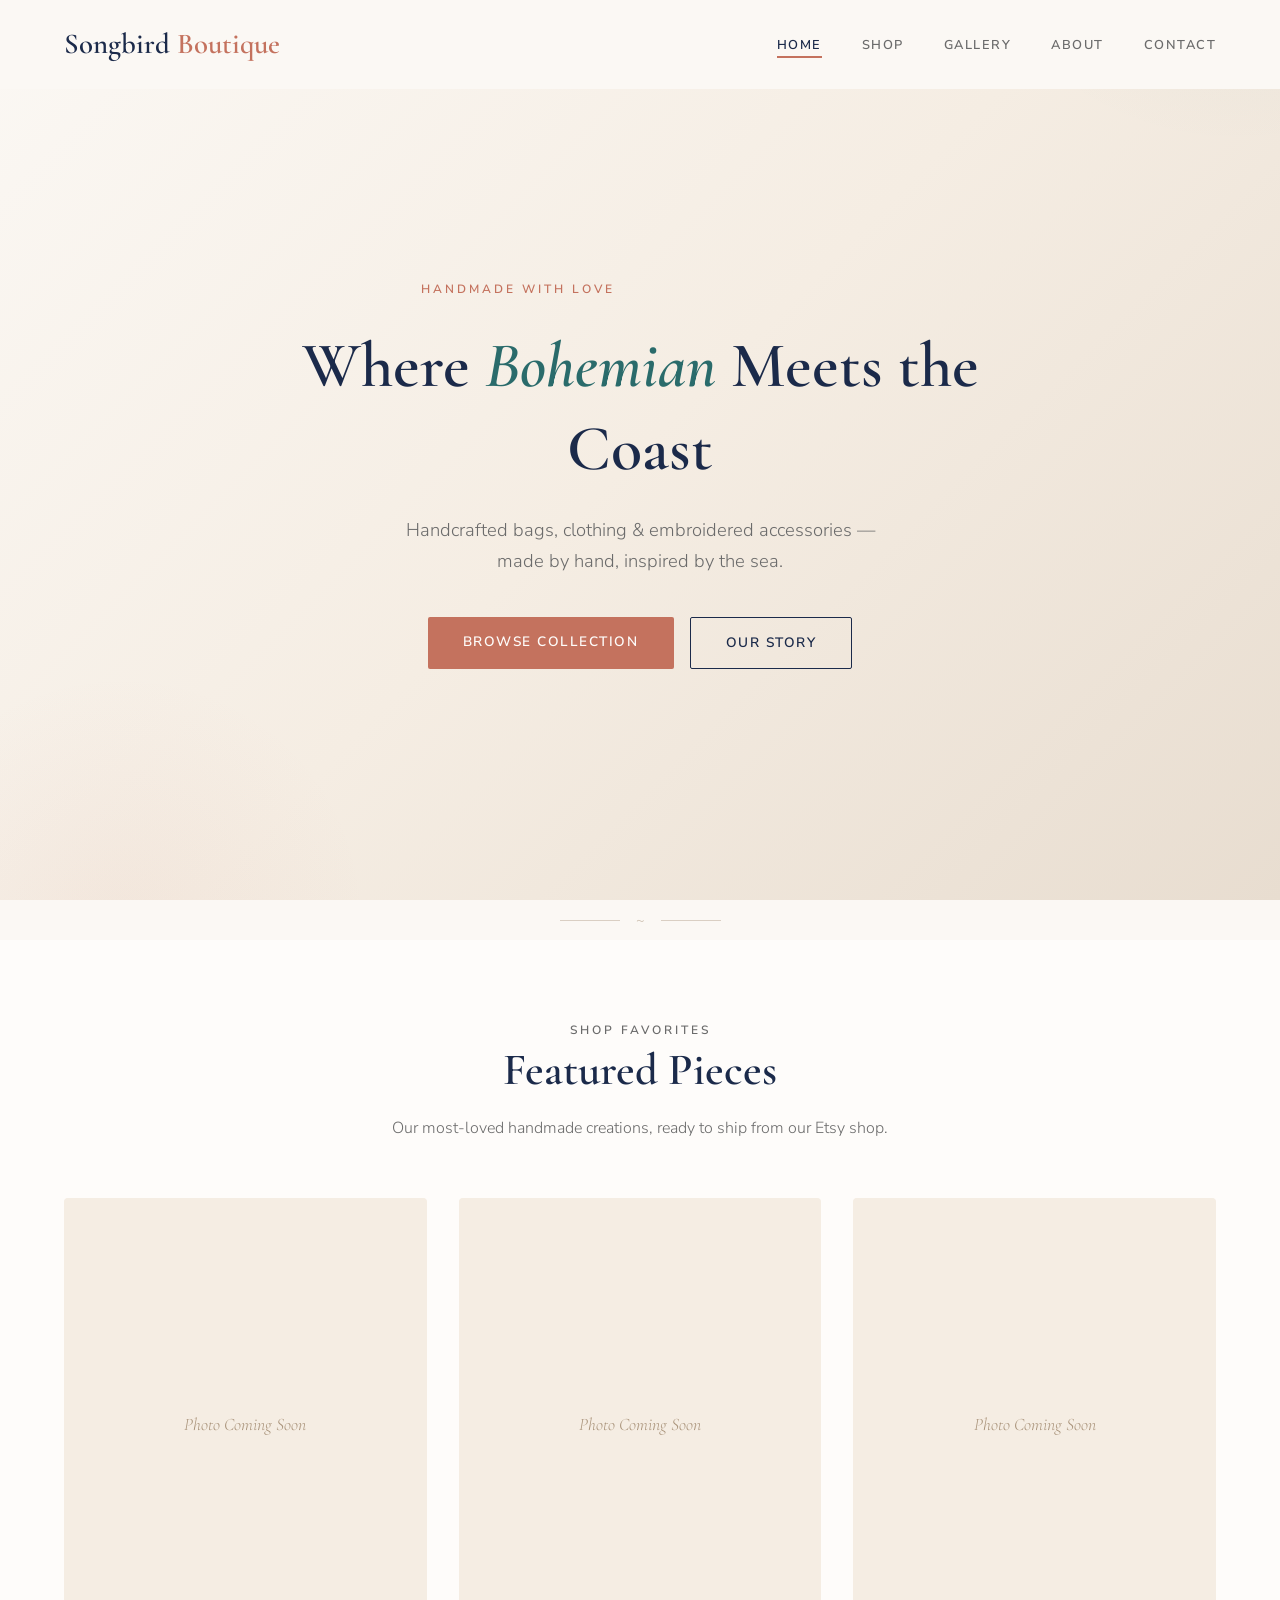
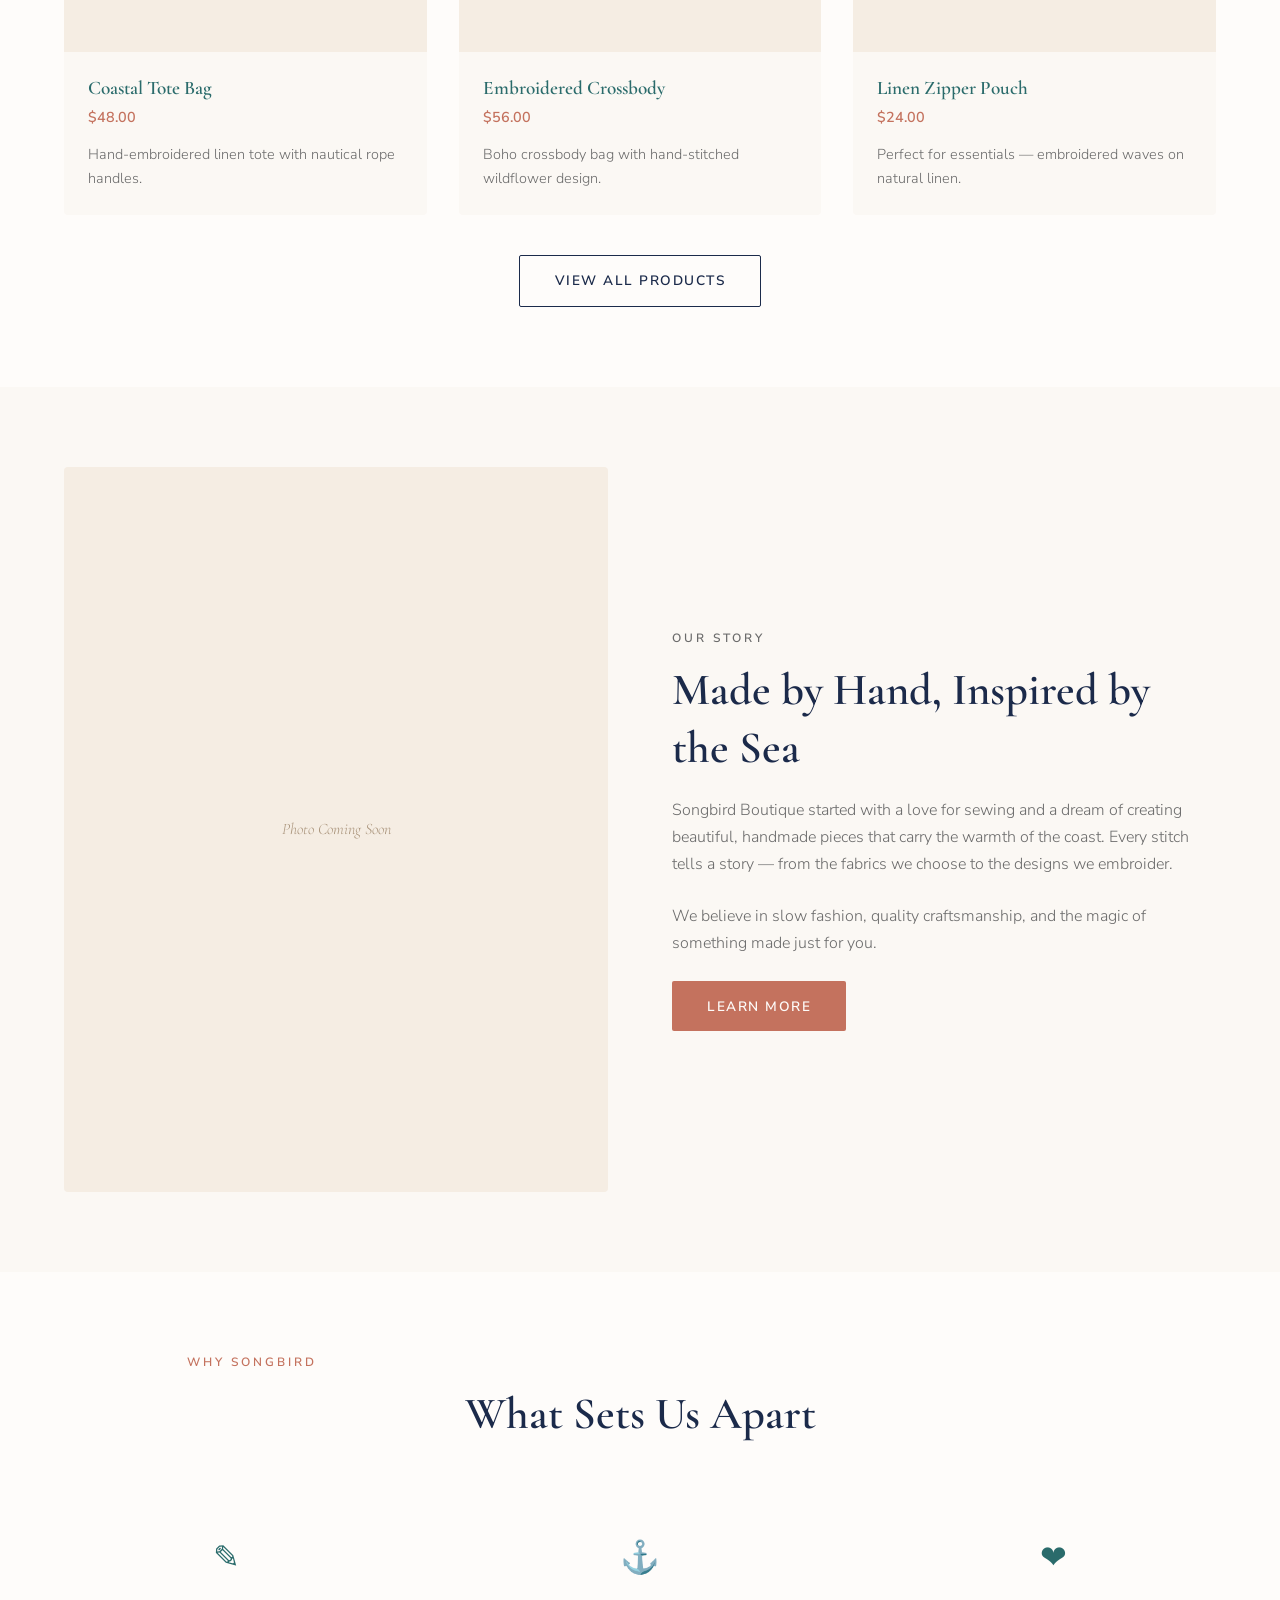
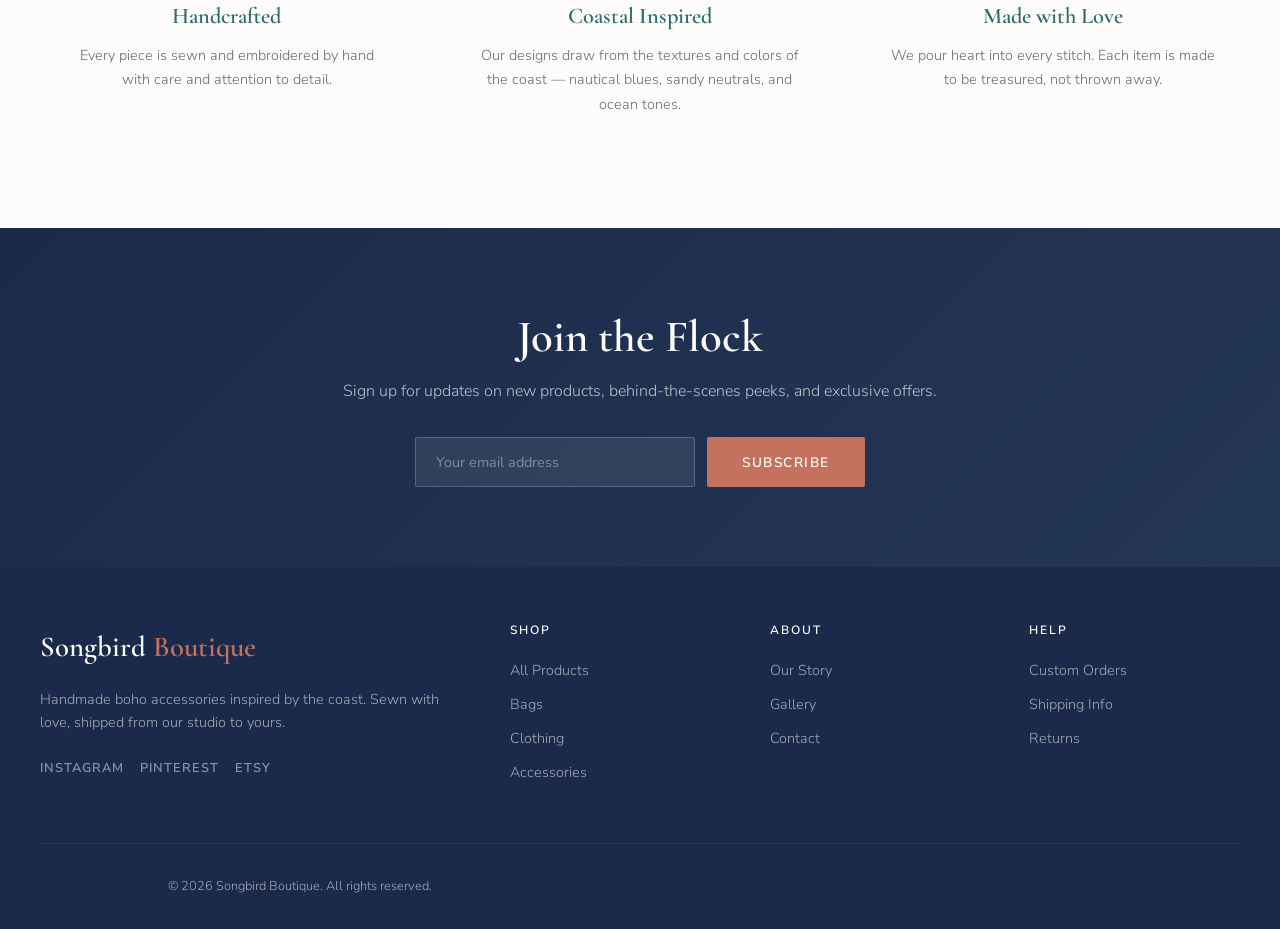
==== index.html @ c03edf75 "Add Songbird Boutique static site 5-page boho-nautical themed site: home, shop, gallery, about, cont" ====
<!DOCTYPE html>
<html lang="en">
<head>
  <meta charset="UTF-8">
  <meta name="viewport" content="width=device-width, initial-scale=1.0">
  <meta name="description" content="Songbird Boutique — Handmade boho bags, clothing & embroidered accessories. Crafted with love, inspired by the coast.">
  <title>Songbird Boutique | Handmade Boho Accessories</title>
  <link rel="stylesheet" href="css/styles.css">
</head>
<body>

  <!-- Header -->
  <header class="header">
    <nav class="nav">
      <a href="index.html" class="nav-logo">Songbird <span>Boutique</span></a>
      <ul class="nav-links">
        <li><a href="index.html" class="active">Home</a></li>
        <li><a href="shop.html">Shop</a></li>
        <li><a href="gallery.html">Gallery</a></li>
        <li><a href="about.html">About</a></li>
        <li><a href="contact.html">Contact</a></li>
      </ul>
      <button class="nav-toggle" aria-label="Toggle navigation">
        <span></span>
        <span></span>
        <span></span>
      </button>
    </nav>
  </header>

  <!-- Hero -->
  <section class="hero">
    <div class="hero-content">
      <p class="section-label">Handmade with Love</p>
      <h1>Where <em>Bohemian</em> Meets the Coast</h1>
      <p class="hero-tagline">Handcrafted bags, clothing & embroidered accessories — made by hand, inspired by the sea.</p>
      <div class="hero-buttons">
        <a href="shop.html" class="btn btn-primary">Browse Collection</a>
        <a href="about.html" class="btn btn-outline">Our Story</a>
      </div>
    </div>
  </section>

  <!-- Divider -->
  <div class="divider">
    <span class="divider-line"></span>
    <span class="divider-icon">~</span>
    <span class="divider-line"></span>
  </div>

  <!-- Featured Products -->
  <section class="featured section-padding">
    <div class="featured-header">
      <p class="section-label">Shop Favorites</p>
      <h2>Featured Pieces</h2>
      <p>Our most-loved handmade creations, ready to ship from our Etsy shop.</p>
    </div>
    <div class="featured-grid container">
      <div class="product-card">
        <div class="product-card-image">Photo Coming Soon</div>
        <div class="product-card-info">
          <h3>Coastal Tote Bag</h3>
          <p class="price">$48.00</p>
          <p>Hand-embroidered linen tote with nautical rope handles.</p>
        </div>
      </div>
      <div class="product-card">
        <div class="product-card-image">Photo Coming Soon</div>
        <div class="product-card-info">
          <h3>Embroidered Crossbody</h3>
          <p class="price">$56.00</p>
          <p>Boho crossbody bag with hand-stitched wildflower design.</p>
        </div>
      </div>
      <div class="product-card">
        <div class="product-card-image">Photo Coming Soon</div>
        <div class="product-card-info">
          <h3>Linen Zipper Pouch</h3>
          <p class="price">$24.00</p>
          <p>Perfect for essentials — embroidered waves on natural linen.</p>
        </div>
      </div>
    </div>
    <div class="text-center" style="margin-top: 2.5rem;">
      <a href="shop.html" class="btn btn-outline">View All Products</a>
    </div>
  </section>

  <!-- About Preview -->
  <section class="about-preview">
    <div class="about-preview-inner container">
      <div class="about-preview-image">Photo Coming Soon</div>
      <div class="about-preview-content">
        <p class="section-label">Our Story</p>
        <h2>Made by Hand, Inspired by the Sea</h2>
        <p>Songbird Boutique started with a love for sewing and a dream of creating beautiful, handmade pieces that carry the warmth of the coast. Every stitch tells a story — from the fabrics we choose to the designs we embroider.</p>
        <p>We believe in slow fashion, quality craftsmanship, and the magic of something made just for you.</p>
        <a href="about.html" class="btn btn-primary">Learn More</a>
      </div>
    </div>
  </section>

  <!-- Values -->
  <section class="values">
    <div class="values-header">
      <p class="section-label">Why Songbird</p>
      <h2>What Sets Us Apart</h2>
    </div>
    <div class="values-grid">
      <div class="value-item">
        <div class="value-icon">&#9998;</div>
        <h3>Handcrafted</h3>
        <p>Every piece is sewn and embroidered by hand with care and attention to detail.</p>
      </div>
      <div class="value-item">
        <div class="value-icon">&#9875;</div>
        <h3>Coastal Inspired</h3>
        <p>Our designs draw from the textures and colors of the coast — nautical blues, sandy neutrals, and ocean tones.</p>
      </div>
      <div class="value-item">
        <div class="value-icon">&#10084;</div>
        <h3>Made with Love</h3>
        <p>We pour heart into every stitch. Each item is made to be treasured, not thrown away.</p>
      </div>
    </div>
  </section>

  <!-- Newsletter -->
  <section class="newsletter">
    <h2>Join the Flock</h2>
    <p>Sign up for updates on new products, behind-the-scenes peeks, and exclusive offers.</p>
    <form class="newsletter-form">
      <input type="email" placeholder="Your email address" required>
      <button type="submit" class="btn btn-primary">Subscribe</button>
    </form>
  </section>

  <!-- Footer -->
  <footer class="footer">
    <div class="footer-inner">
      <div class="footer-brand">
        <a href="index.html" class="nav-logo">Songbird <span>Boutique</span></a>
        <p>Handmade boho accessories inspired by the coast. Sewn with love, shipped from our studio to yours.</p>
        <div class="footer-social">
          <a href="#">Instagram</a>
          <a href="#">Pinterest</a>
          <a href="#">Etsy</a>
        </div>
      </div>
      <div class="footer-column">
        <h4>Shop</h4>
        <a href="shop.html">All Products</a>
        <a href="shop.html">Bags</a>
        <a href="shop.html">Clothing</a>
        <a href="shop.html">Accessories</a>
      </div>
      <div class="footer-column">
        <h4>About</h4>
        <a href="about.html">Our Story</a>
        <a href="gallery.html">Gallery</a>
        <a href="contact.html">Contact</a>
      </div>
      <div class="footer-column">
        <h4>Help</h4>
        <a href="contact.html">Custom Orders</a>
        <a href="#">Shipping Info</a>
        <a href="#">Returns</a>
      </div>
    </div>
    <div class="footer-bottom">
      <p>&copy; 2026 Songbird Boutique. All rights reserved.</p>
    </div>
  </footer>

  <script src="js/main.js"></script>
</body>
</html>
---- css/styles.css ----
/* ===== SONGBIRD BOUTIQUE — Boho Nautical Theme ===== */

/* --- Fonts --- */
@import url('https://fonts.googleapis.com/css2?family=Cormorant+Garamond:ital,wght@0,400;0,600;1,400&family=Nunito+Sans:wght@300;400;600&display=swap');

/* --- Custom Properties --- */
:root {
  --navy: #1B2A4A;
  --deep-teal: #2A6B6B;
  --teal: #3D8B8B;
  --coral: #C4725E;
  --sand: #F5EDE3;
  --cream: #FBF8F4;
  --warm-white: #FEFCFA;
  --driftwood: #A89279;
  --text-dark: #2C2C2C;
  --text-light: #6B6B6B;

  --font-heading: 'Cormorant Garamond', serif;
  --font-body: 'Nunito Sans', sans-serif;

  --max-width: 1200px;
  --section-padding: 5rem 1.5rem;
}

/* --- Reset & Base --- */
*,
*::before,
*::after {
  margin: 0;
  padding: 0;
  box-sizing: border-box;
}

html {
  scroll-behavior: smooth;
}

body {
  font-family: var(--font-body);
  font-weight: 300;
  color: var(--text-dark);
  background-color: var(--cream);
  line-height: 1.7;
}

a {
  text-decoration: none;
  color: inherit;
}

ul {
  list-style: none;
}

img {
  max-width: 100%;
  display: block;
}

/* --- Typography --- */
h1, h2, h3, h4 {
  font-family: var(--font-heading);
  font-weight: 600;
  line-height: 1.3;
}

h1 {
  font-size: clamp(2.5rem, 5vw, 4rem);
  color: var(--navy);
}

h2 {
  font-size: clamp(1.8rem, 3.5vw, 2.8rem);
  color: var(--navy);
}

h3 {
  font-size: 1.4rem;
  color: var(--deep-teal);
}

p {
  max-width: 65ch;
}

/* --- Utility --- */
.container {
  max-width: var(--max-width);
  margin: 0 auto;
  padding: 0 1.5rem;
}

.section-label {
  font-family: var(--font-body);
  font-size: 0.75rem;
  font-weight: 600;
  letter-spacing: 3px;
  text-transform: uppercase;
  color: var(--coral);
  margin-bottom: 0.75rem;
}

.section-padding {
  padding: var(--section-padding);
}

.text-center {
  text-align: center;
}

.btn {
  display: inline-block;
  padding: 0.85rem 2.2rem;
  font-family: var(--font-body);
  font-size: 0.85rem;
  font-weight: 600;
  letter-spacing: 1.5px;
  text-transform: uppercase;
  border-radius: 2px;
  transition: all 0.3s ease;
  cursor: pointer;
  border: none;
}

.btn-primary {
  background-color: var(--coral);
  color: var(--warm-white);
}

.btn-primary:hover {
  background-color: #b3654f;
  transform: translateY(-1px);
}

.btn-outline {
  background-color: transparent;
  color: var(--navy);
  border: 1.5px solid var(--navy);
}

.btn-outline:hover {
  background-color: var(--navy);
  color: var(--warm-white);
}

/* --- Header / Navigation --- */
.header {
  position: fixed;
  top: 0;
  left: 0;
  width: 100%;
  z-index: 1000;
  background-color: var(--cream);
  transition: box-shadow 0.3s ease;
}

.header.scrolled {
  box-shadow: 0 2px 20px rgba(27, 42, 74, 0.08);
}

.nav {
  display: flex;
  justify-content: space-between;
  align-items: center;
  padding: 1.25rem 1.5rem;
  max-width: var(--max-width);
  margin: 0 auto;
}

.nav-logo {
  font-family: var(--font-heading);
  font-size: 1.8rem;
  font-weight: 600;
  color: var(--navy);
}

.nav-logo span {
  color: var(--coral);
}

.nav-links {
  display: flex;
  gap: 2.5rem;
  align-items: center;
}

.nav-links a {
  font-size: 0.8rem;
  font-weight: 600;
  letter-spacing: 1.5px;
  text-transform: uppercase;
  color: var(--text-light);
  position: relative;
  transition: color 0.3s ease;
}

.nav-links a::after {
  content: '';
  position: absolute;
  bottom: -4px;
  left: 0;
  width: 0;
  height: 1.5px;
  background-color: var(--coral);
  transition: width 0.3s ease;
}

.nav-links a:hover,
.nav-links a.active {
  color: var(--navy);
}

.nav-links a:hover::after,
.nav-links a.active::after {
  width: 100%;
}

/* Hamburger */
.nav-toggle {
  display: none;
  flex-direction: column;
  gap: 5px;
  cursor: pointer;
  background: none;
  border: none;
  padding: 5px;
}

.nav-toggle span {
  display: block;
  width: 24px;
  height: 2px;
  background-color: var(--navy);
  transition: all 0.3s ease;
}

.nav-toggle.open span:nth-child(1) {
  transform: rotate(45deg) translate(5px, 5px);
}

.nav-toggle.open span:nth-child(2) {
  opacity: 0;
}

.nav-toggle.open span:nth-child(3) {
  transform: rotate(-45deg) translate(5px, -5px);
}

/* --- Hero --- */
.hero {
  min-height: 100vh;
  display: flex;
  align-items: center;
  justify-content: center;
  text-align: center;
  padding: 8rem 1.5rem 5rem;
  background: linear-gradient(135deg, var(--cream) 0%, var(--sand) 50%, #e8ddd0 100%);
  position: relative;
  overflow: hidden;
}

.hero::before {
  content: '';
  position: absolute;
  top: -50%;
  right: -20%;
  width: 600px;
  height: 600px;
  border-radius: 50%;
  background: radial-gradient(circle, rgba(42, 107, 107, 0.06) 0%, transparent 70%);
}

.hero::after {
  content: '';
  position: absolute;
  bottom: -30%;
  left: -10%;
  width: 500px;
  height: 500px;
  border-radius: 50%;
  background: radial-gradient(circle, rgba(196, 114, 94, 0.06) 0%, transparent 70%);
}

.hero-content {
  position: relative;
  z-index: 1;
  max-width: 700px;
}

.hero-content .section-label {
  margin-bottom: 1.5rem;
}

.hero-content h1 {
  margin-bottom: 1.5rem;
}

.hero-content h1 em {
  font-style: italic;
  color: var(--deep-teal);
}

.hero-tagline {
  font-size: 1.15rem;
  color: var(--text-light);
  margin-bottom: 2.5rem;
  max-width: 500px;
  margin-left: auto;
  margin-right: auto;
}

.hero-buttons {
  display: flex;
  gap: 1rem;
  justify-content: center;
  flex-wrap: wrap;
}

/* --- Divider --- */
.divider {
  display: flex;
  align-items: center;
  justify-content: center;
  gap: 1rem;
  padding: 0.5rem 0;
}

.divider-line {
  width: 60px;
  height: 1px;
  background-color: var(--driftwood);
  opacity: 0.4;
}

.divider-icon {
  font-size: 0.9rem;
  color: var(--driftwood);
  opacity: 0.6;
}

/* --- Featured Section --- */
.featured {
  padding: var(--section-padding);
  background-color: var(--warm-white);
}

.featured-header {
  text-align: center;
  margin-bottom: 3.5rem;
}

.featured-header h2 {
  margin-bottom: 1rem;
}

.featured-header p {
  color: var(--text-light);
  margin: 0 auto;
}

.featured-grid {
  display: grid;
  grid-template-columns: repeat(auto-fit, minmax(280px, 1fr));
  gap: 2rem;
  max-width: var(--max-width);
  margin: 0 auto;
}

.product-card {
  background-color: var(--cream);
  border-radius: 4px;
  overflow: hidden;
  transition: transform 0.3s ease, box-shadow 0.3s ease;
}

.product-card:hover {
  transform: translateY(-4px);
  box-shadow: 0 12px 40px rgba(27, 42, 74, 0.08);
}

.product-card-image {
  width: 100%;
  aspect-ratio: 4 / 5;
  background-color: var(--sand);
  display: flex;
  align-items: center;
  justify-content: center;
  color: var(--driftwood);
  font-family: var(--font-heading);
  font-size: 1.1rem;
  font-style: italic;
}

.product-card-info {
  padding: 1.5rem;
}

.product-card-info h3 {
  font-size: 1.2rem;
  margin-bottom: 0.3rem;
}

.product-card-info .price {
  font-weight: 600;
  color: var(--coral);
  margin-bottom: 0.75rem;
}

.product-card-info p {
  font-size: 0.9rem;
  color: var(--text-light);
}

/* --- About Preview --- */
.about-preview {
  padding: var(--section-padding);
  background-color: var(--cream);
}

.about-preview-inner {
  display: grid;
  grid-template-columns: 1fr 1fr;
  gap: 4rem;
  align-items: center;
  max-width: var(--max-width);
  margin: 0 auto;
}

.about-preview-image {
  width: 100%;
  aspect-ratio: 3 / 4;
  background-color: var(--sand);
  border-radius: 4px;
  display: flex;
  align-items: center;
  justify-content: center;
  color: var(--driftwood);
  font-family: var(--font-heading);
  font-style: italic;
}

.about-preview-content .section-label {
  margin-bottom: 0.75rem;
}

.about-preview-content h2 {
  margin-bottom: 1.25rem;
}

.about-preview-content p {
  color: var(--text-light);
  margin-bottom: 1.5rem;
}

/* --- Values / Features --- */
.values {
  padding: var(--section-padding);
  background-color: var(--warm-white);
}

.values-header {
  text-align: center;
  margin-bottom: 3.5rem;
}

.values-grid {
  display: grid;
  grid-template-columns: repeat(auto-fit, minmax(250px, 1fr));
  gap: 2.5rem;
  max-width: var(--max-width);
  margin: 0 auto;
  text-align: center;
}

.value-item {
  padding: 2rem 1.5rem;
}

.value-icon {
  font-size: 2rem;
  margin-bottom: 1rem;
  color: var(--deep-teal);
}

.value-item h3 {
  margin-bottom: 0.75rem;
}

.value-item p {
  font-size: 0.9rem;
  color: var(--text-light);
  margin: 0 auto;
}

/* --- Newsletter / CTA --- */
.newsletter {
  padding: var(--section-padding);
  background: linear-gradient(135deg, var(--navy) 0%, #243656 100%);
  text-align: center;
  color: var(--warm-white);
}

.newsletter h2 {
  color: var(--warm-white);
  margin-bottom: 0.75rem;
}

.newsletter p {
  color: rgba(255, 255, 255, 0.7);
  margin: 0 auto 2rem;
}

.newsletter-form {
  display: flex;
  gap: 0.75rem;
  max-width: 450px;
  margin: 0 auto;
}

.newsletter-form input {
  flex: 1;
  padding: 0.85rem 1.25rem;
  font-family: var(--font-body);
  font-size: 0.9rem;
  border: 1.5px solid rgba(255, 255, 255, 0.2);
  border-radius: 2px;
  background-color: rgba(255, 255, 255, 0.08);
  color: var(--warm-white);
  outline: none;
  transition: border-color 0.3s ease;
}

.newsletter-form input::placeholder {
  color: rgba(255, 255, 255, 0.4);
}

.newsletter-form input:focus {
  border-color: var(--coral);
}

.newsletter-form .btn {
  white-space: nowrap;
}

/* --- Footer --- */
.footer {
  padding: 3.5rem 1.5rem 2rem;
  background-color: var(--navy);
  color: rgba(255, 255, 255, 0.6);
}

.footer-inner {
  display: grid;
  grid-template-columns: 2fr 1fr 1fr 1fr;
  gap: 3rem;
  max-width: var(--max-width);
  margin: 0 auto;
}

.footer-brand .nav-logo {
  color: var(--warm-white);
  margin-bottom: 1rem;
  display: inline-block;
}

.footer-brand p {
  font-size: 0.9rem;
  line-height: 1.6;
  margin-bottom: 1.5rem;
}

.footer-social {
  display: flex;
  gap: 1rem;
}

.footer-social a {
  font-size: 0.8rem;
  font-weight: 600;
  letter-spacing: 1px;
  text-transform: uppercase;
  color: rgba(255, 255, 255, 0.5);
  transition: color 0.3s ease;
}

.footer-social a:hover {
  color: var(--coral);
}

.footer-column h4 {
  font-family: var(--font-body);
  font-size: 0.75rem;
  font-weight: 600;
  letter-spacing: 2px;
  text-transform: uppercase;
  color: var(--warm-white);
  margin-bottom: 1.25rem;
}

.footer-column a {
  display: block;
  font-size: 0.9rem;
  margin-bottom: 0.6rem;
  transition: color 0.3s ease;
}

.footer-column a:hover {
  color: var(--coral);
}

.footer-bottom {
  max-width: var(--max-width);
  margin: 3rem auto 0;
  padding-top: 2rem;
  border-top: 1px solid rgba(255, 255, 255, 0.08);
  text-align: center;
  font-size: 0.8rem;
}

/* --- About Page --- */
.page-hero {
  padding: 10rem 1.5rem 4rem;
  text-align: center;
  background: linear-gradient(135deg, var(--cream) 0%, var(--sand) 100%);
}

.page-hero h1 {
  margin-bottom: 1rem;
}

.page-hero p {
  color: var(--text-light);
  font-size: 1.1rem;
  margin: 0 auto;
}

.about-story {
  padding: var(--section-padding);
  background-color: var(--warm-white);
}

.about-story-inner {
  display: grid;
  grid-template-columns: 1fr 1fr;
  gap: 4rem;
  align-items: center;
  max-width: var(--max-width);
  margin: 0 auto;
}

.about-story-content h2 {
  margin-bottom: 1.25rem;
}

.about-story-content p {
  color: var(--text-light);
  margin-bottom: 1rem;
}

.about-process {
  padding: var(--section-padding);
  background-color: var(--cream);
}

.process-steps {
  display: grid;
  grid-template-columns: repeat(auto-fit, minmax(220px, 1fr));
  gap: 2.5rem;
  max-width: var(--max-width);
  margin: 0 auto;
  text-align: center;
}

.process-step {
  padding: 2rem 1.5rem;
}

.step-number {
  font-family: var(--font-heading);
  font-size: 2.5rem;
  font-weight: 600;
  color: var(--coral);
  opacity: 0.6;
  margin-bottom: 0.75rem;
}

.process-step h3 {
  margin-bottom: 0.75rem;
}

.process-step p {
  font-size: 0.9rem;
  color: var(--text-light);
  margin: 0 auto;
}

/* --- Shop Page --- */
.shop-filters {
  display: flex;
  justify-content: center;
  gap: 1rem;
  flex-wrap: wrap;
  margin-bottom: 3rem;
}

.filter-btn {
  padding: 0.5rem 1.5rem;
  font-family: var(--font-body);
  font-size: 0.8rem;
  font-weight: 600;
  letter-spacing: 1px;
  text-transform: uppercase;
  border: 1.5px solid var(--driftwood);
  border-radius: 2px;
  background: transparent;
  color: var(--text-light);
  cursor: pointer;
  transition: all 0.3s ease;
}

.filter-btn:hover,
.filter-btn.active {
  background-color: var(--navy);
  border-color: var(--navy);
  color: var(--warm-white);
}

.shop-grid {
  display: grid;
  grid-template-columns: repeat(auto-fit, minmax(280px, 1fr));
  gap: 2rem;
  max-width: var(--max-width);
  margin: 0 auto;
}

.shop-cta {
  text-align: center;
  margin-top: 3rem;
}

/* --- Gallery Page --- */
.gallery-grid {
  display: grid;
  grid-template-columns: repeat(auto-fill, minmax(300px, 1fr));
  gap: 1.5rem;
  max-width: var(--max-width);
  margin: 0 auto;
}

.gallery-item {
  aspect-ratio: 1;
  background-color: var(--sand);
  border-radius: 4px;
  overflow: hidden;
  display: flex;
  align-items: center;
  justify-content: center;
  color: var(--driftwood);
  font-family: var(--font-heading);
  font-style: italic;
  cursor: pointer;
  transition: transform 0.3s ease;
}

.gallery-item:hover {
  transform: scale(1.02);
}

.gallery-item img {
  width: 100%;
  height: 100%;
  object-fit: cover;
}

/* --- Contact Page --- */
.contact-grid {
  display: grid;
  grid-template-columns: 1fr 1fr;
  gap: 4rem;
  max-width: var(--max-width);
  margin: 0 auto;
}

.contact-form-section h2 {
  margin-bottom: 0.75rem;
}

.contact-form-section > p {
  color: var(--text-light);
  margin-bottom: 2rem;
}

.contact-form {
  display: flex;
  flex-direction: column;
  gap: 1.25rem;
}

.form-group label {
  display: block;
  font-size: 0.8rem;
  font-weight: 600;
  letter-spacing: 1px;
  text-transform: uppercase;
  color: var(--text-light);
  margin-bottom: 0.4rem;
}

.form-group input,
.form-group textarea,
.form-group select {
  width: 100%;
  padding: 0.85rem 1rem;
  font-family: var(--font-body);
  font-size: 0.95rem;
  border: 1.5px solid #ddd;
  border-radius: 2px;
  background-color: var(--warm-white);
  color: var(--text-dark);
  outline: none;
  transition: border-color 0.3s ease;
}

.form-group input:focus,
.form-group textarea:focus,
.form-group select:focus {
  border-color: var(--deep-teal);
}

.form-group textarea {
  min-height: 150px;
  resize: vertical;
}

.contact-info-section {
  padding: 2.5rem;
  background-color: var(--sand);
  border-radius: 4px;
  align-self: start;
}

.contact-info-section h3 {
  margin-bottom: 1.5rem;
}

.contact-detail {
  margin-bottom: 1.5rem;
}

.contact-detail h4 {
  font-family: var(--font-body);
  font-size: 0.75rem;
  font-weight: 600;
  letter-spacing: 1.5px;
  text-transform: uppercase;
  color: var(--navy);
  margin-bottom: 0.3rem;
}

.contact-detail p,
.contact-detail a {
  color: var(--text-light);
  font-size: 0.95rem;
}

.contact-detail a:hover {
  color: var(--coral);
}

/* --- Responsive --- */
@media (max-width: 768px) {
  .nav-links {
    display: none;
    position: absolute;
    top: 100%;
    left: 0;
    width: 100%;
    background-color: var(--cream);
    flex-direction: column;
    padding: 2rem 1.5rem;
    gap: 1.5rem;
    box-shadow: 0 10px 30px rgba(27, 42, 74, 0.1);
  }

  .nav-links.open {
    display: flex;
  }

  .nav-toggle {
    display: flex;
  }

  .hero {
    min-height: 85vh;
    padding: 7rem 1.5rem 4rem;
  }

  .about-preview-inner,
  .about-story-inner,
  .contact-grid {
    grid-template-columns: 1fr;
    gap: 2.5rem;
  }

  .footer-inner {
    grid-template-columns: 1fr 1fr;
    gap: 2rem;
  }

  .newsletter-form {
    flex-direction: column;
  }

  .featured-grid,
  .shop-grid {
    grid-template-columns: 1fr 1fr;
  }

  .gallery-grid {
    grid-template-columns: 1fr 1fr;
  }
}

@media (max-width: 480px) {
  .featured-grid,
  .shop-grid,
  .gallery-grid {
    grid-template-columns: 1fr;
  }

  .footer-inner {
    grid-template-columns: 1fr;
  }

  .hero-buttons {
    flex-direction: column;
    align-items: center;
  }
}
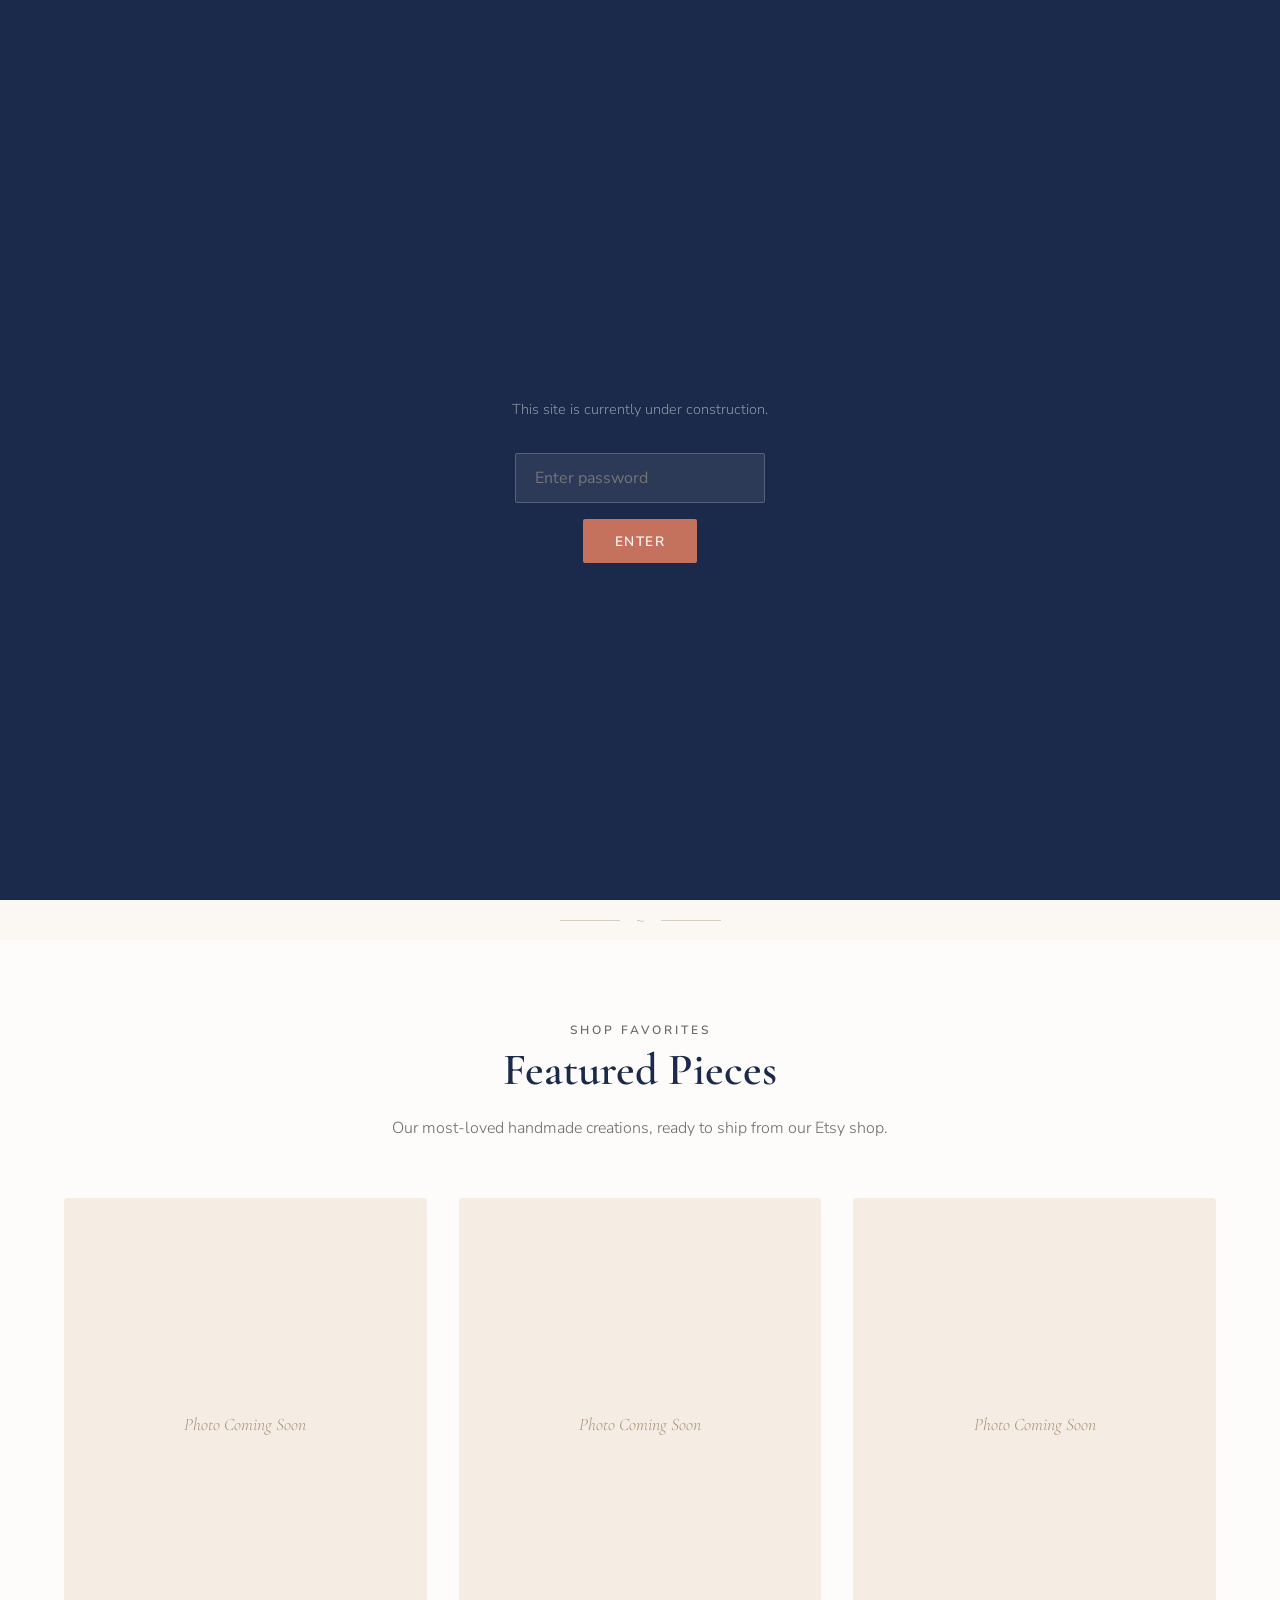
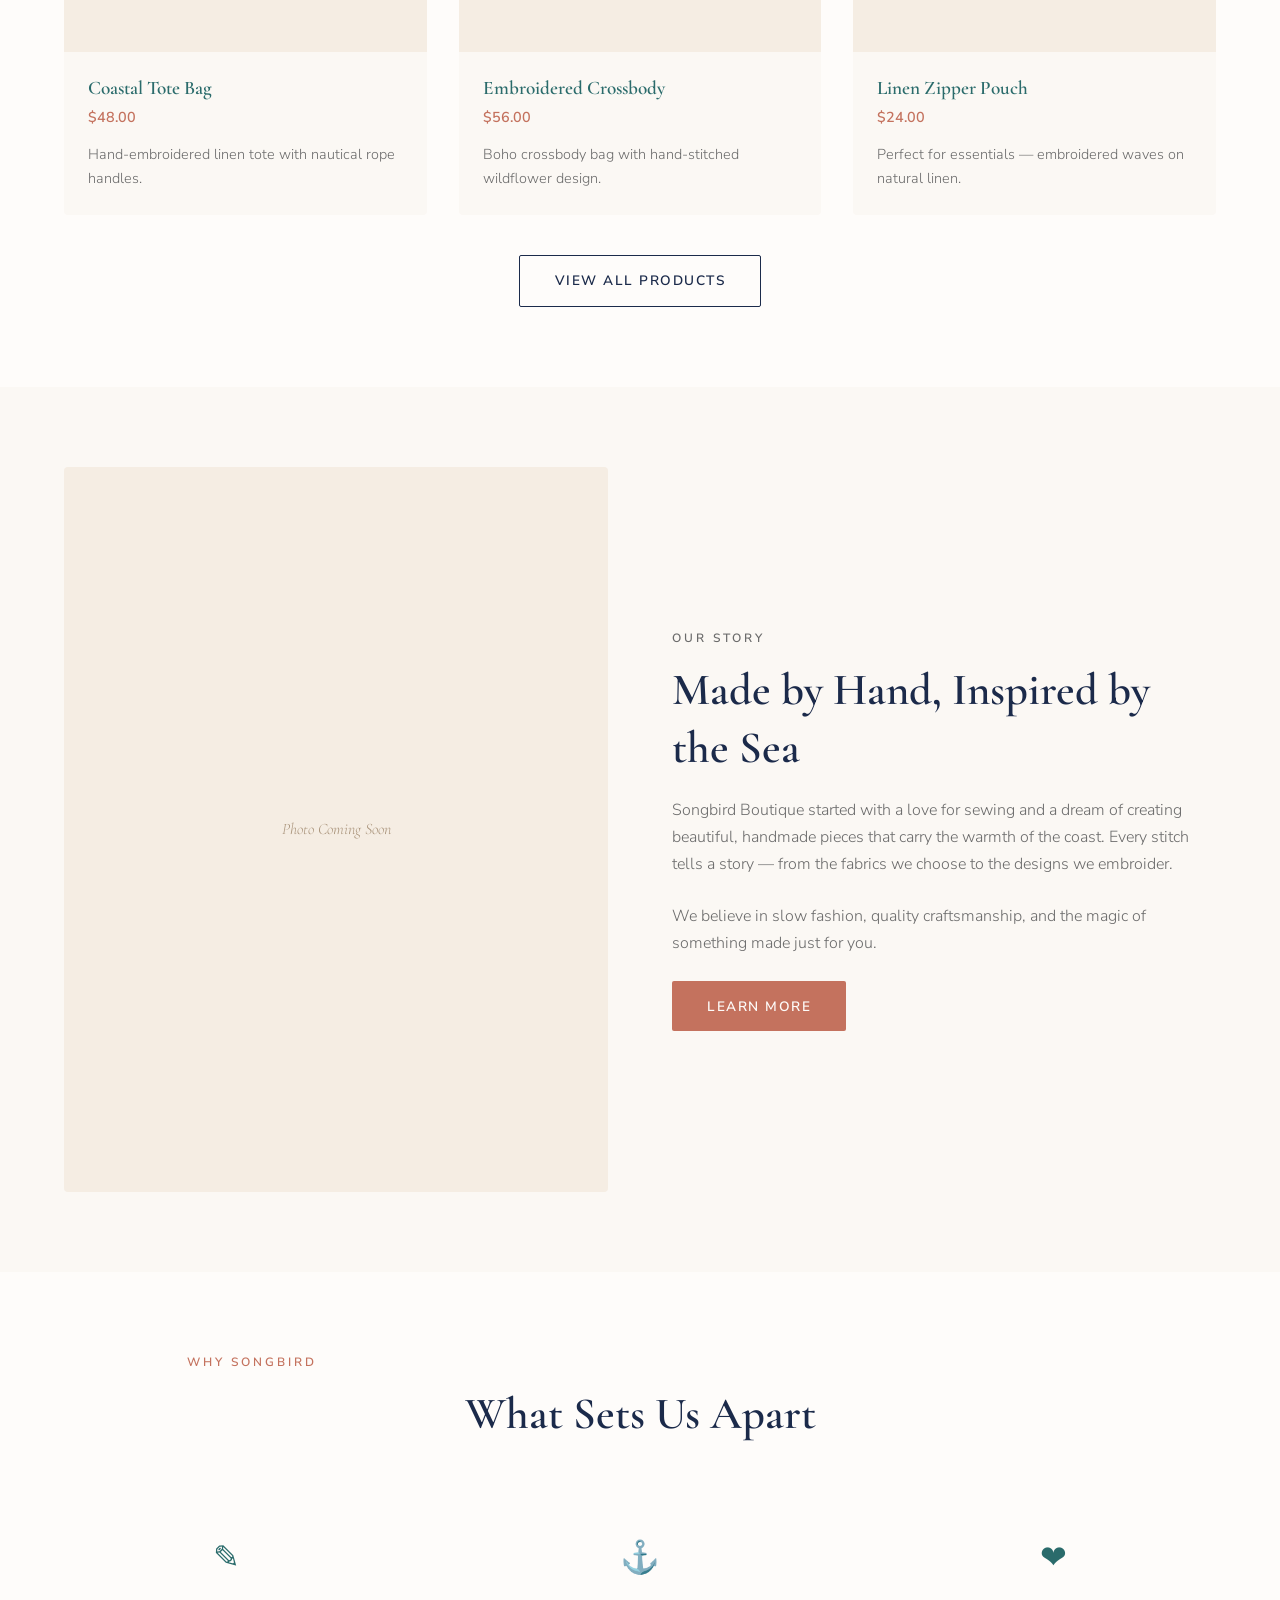
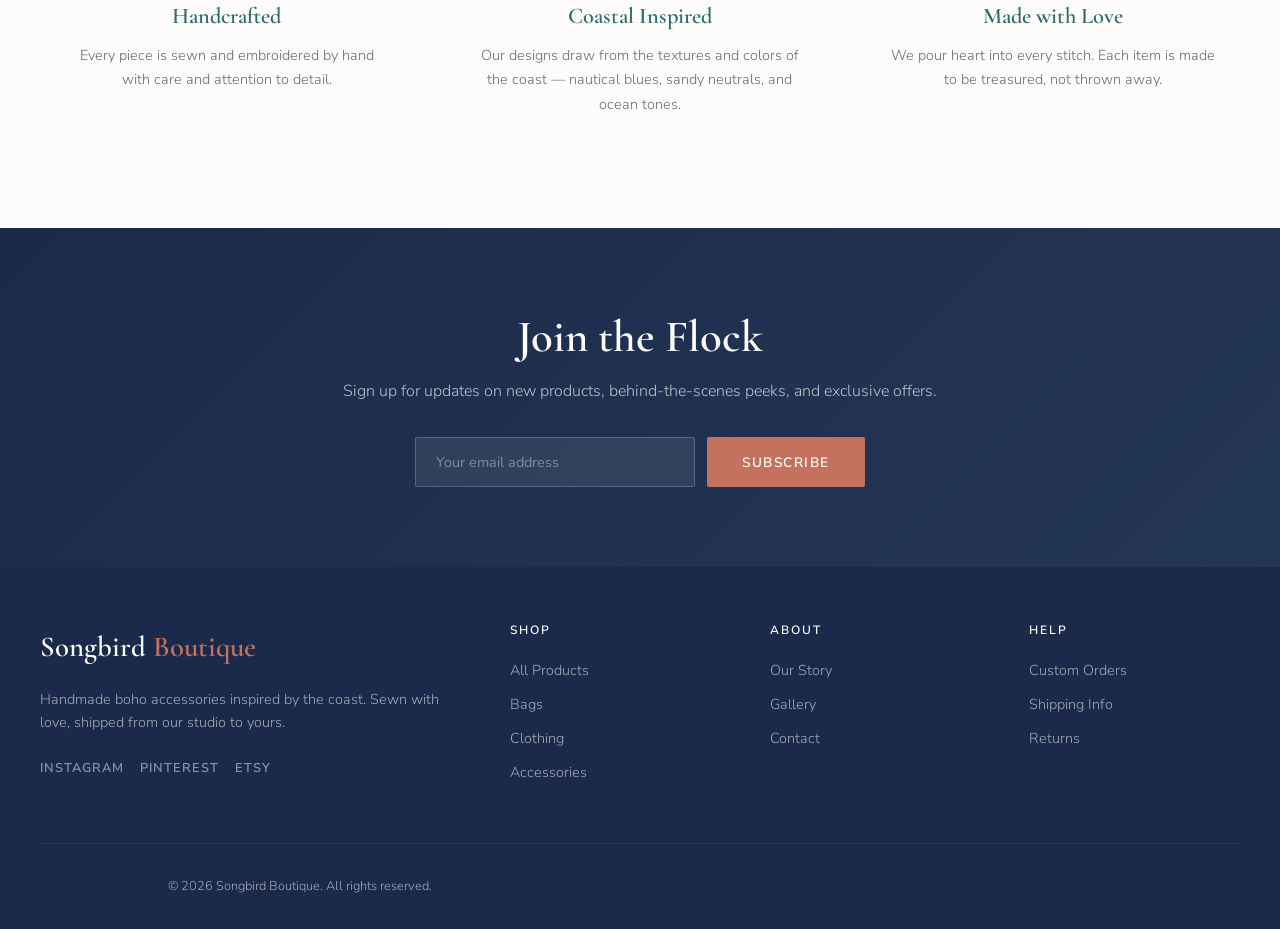
==== commit 3f5d83a1: "Add password gate for development Simple JS overlay prompts for password before showing site content" ====
--- a/index.html
+++ b/index.html
@@ -172,6 +172,7 @@
     </div>
   </footer>
 
+  <script src="js/gate.js"></script>
   <script src="js/main.js"></script>
 </body>
 </html>
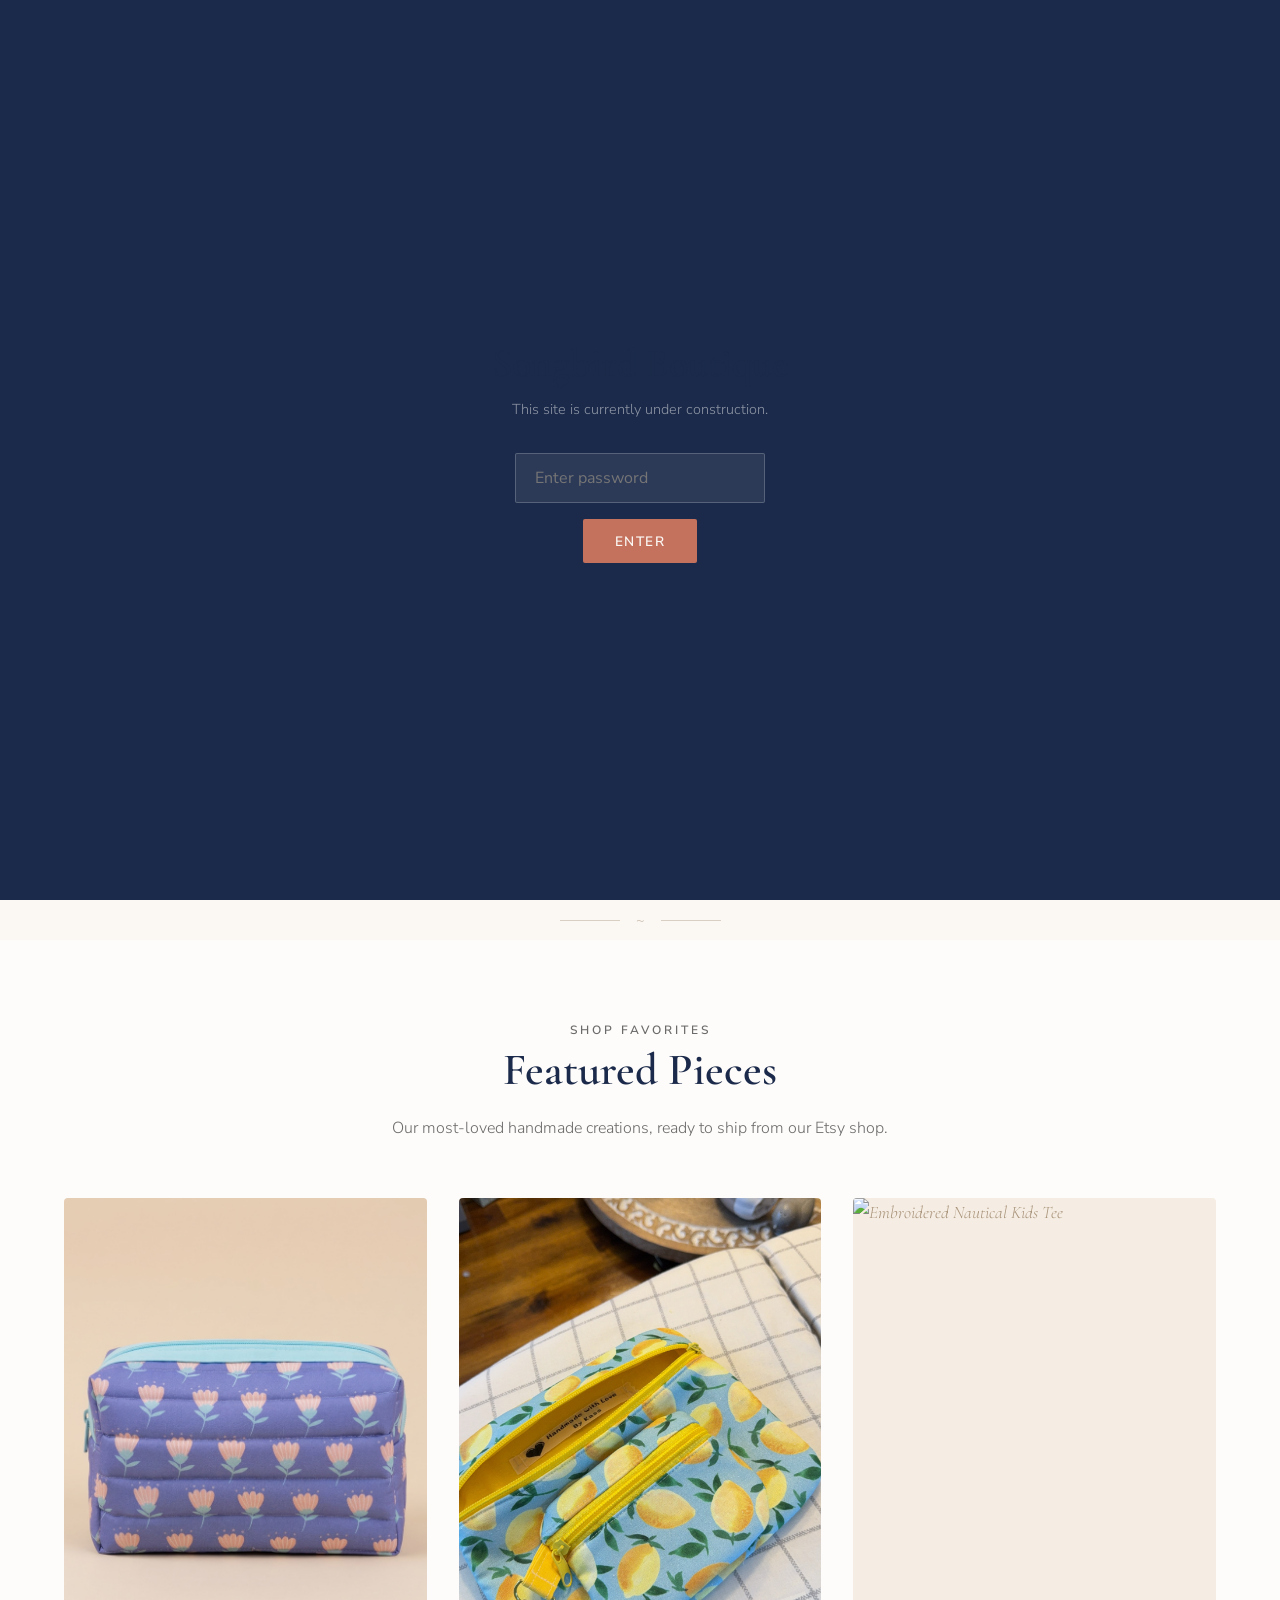
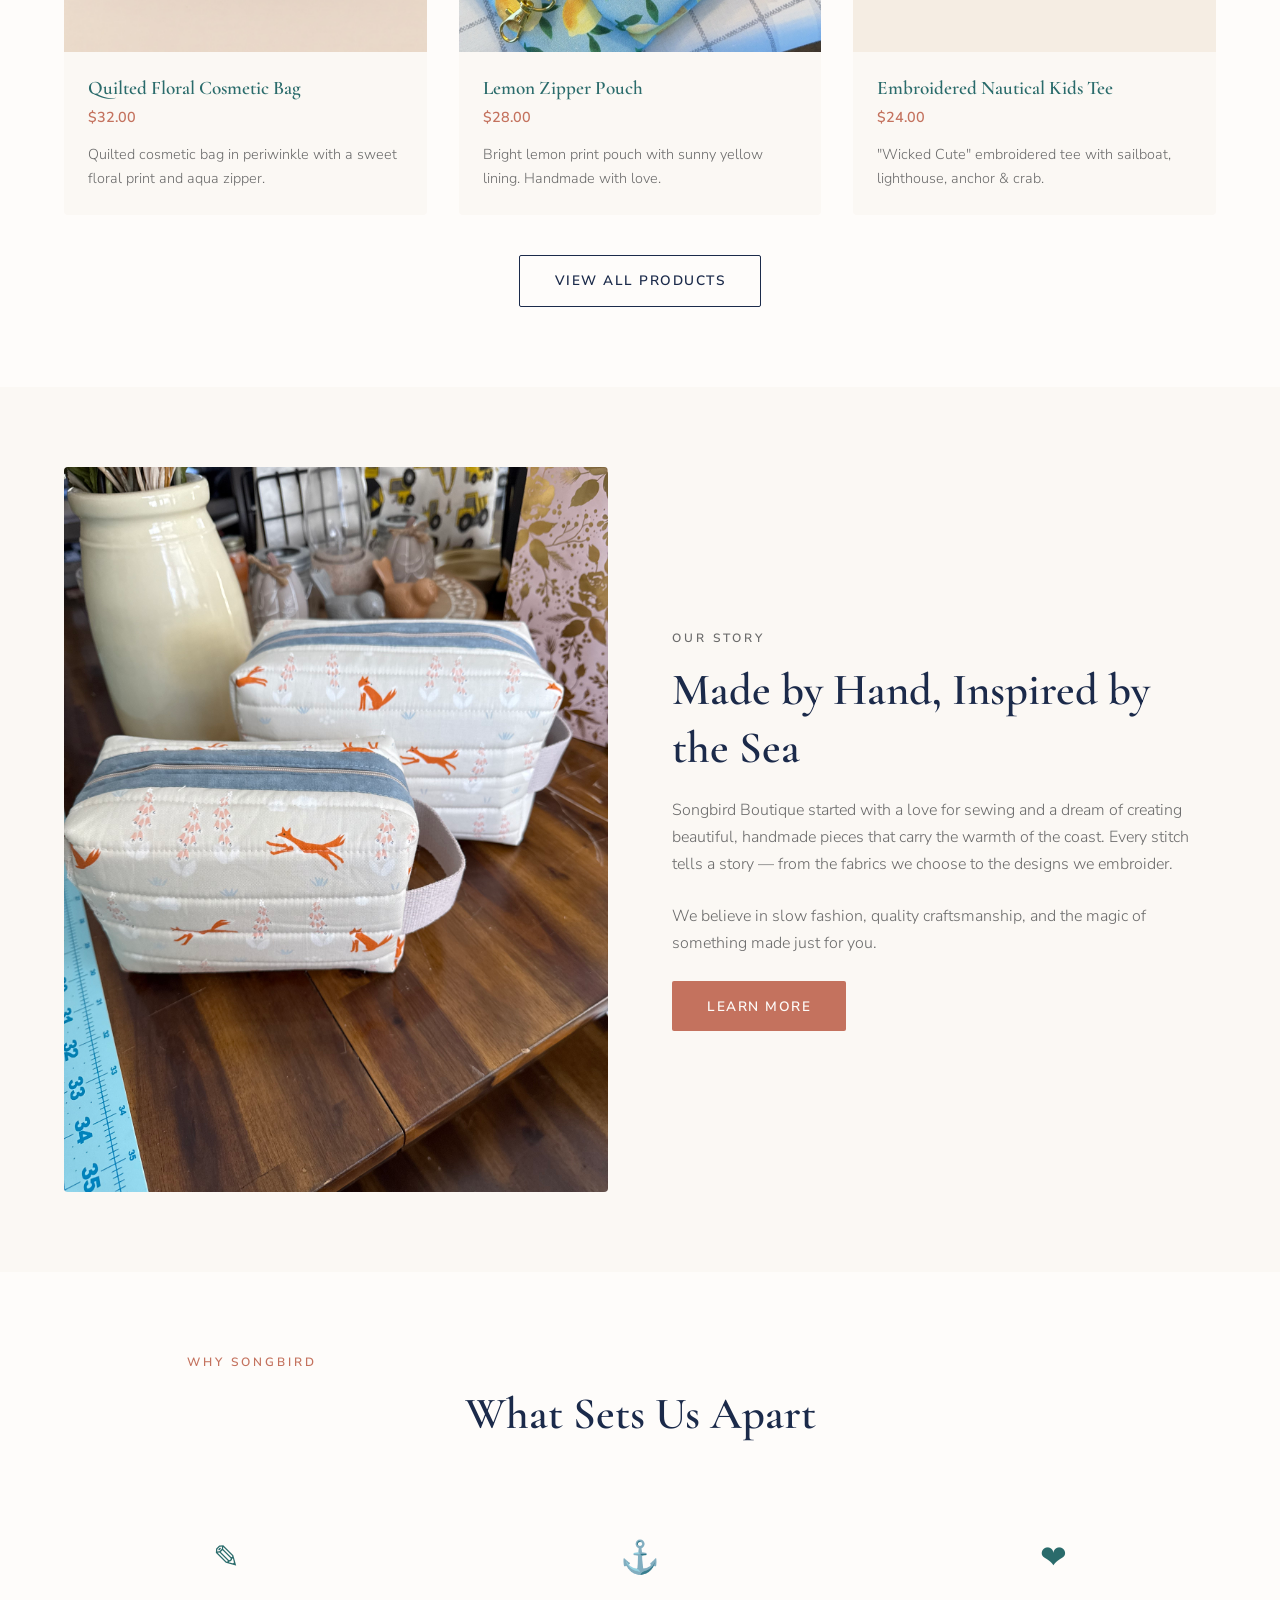
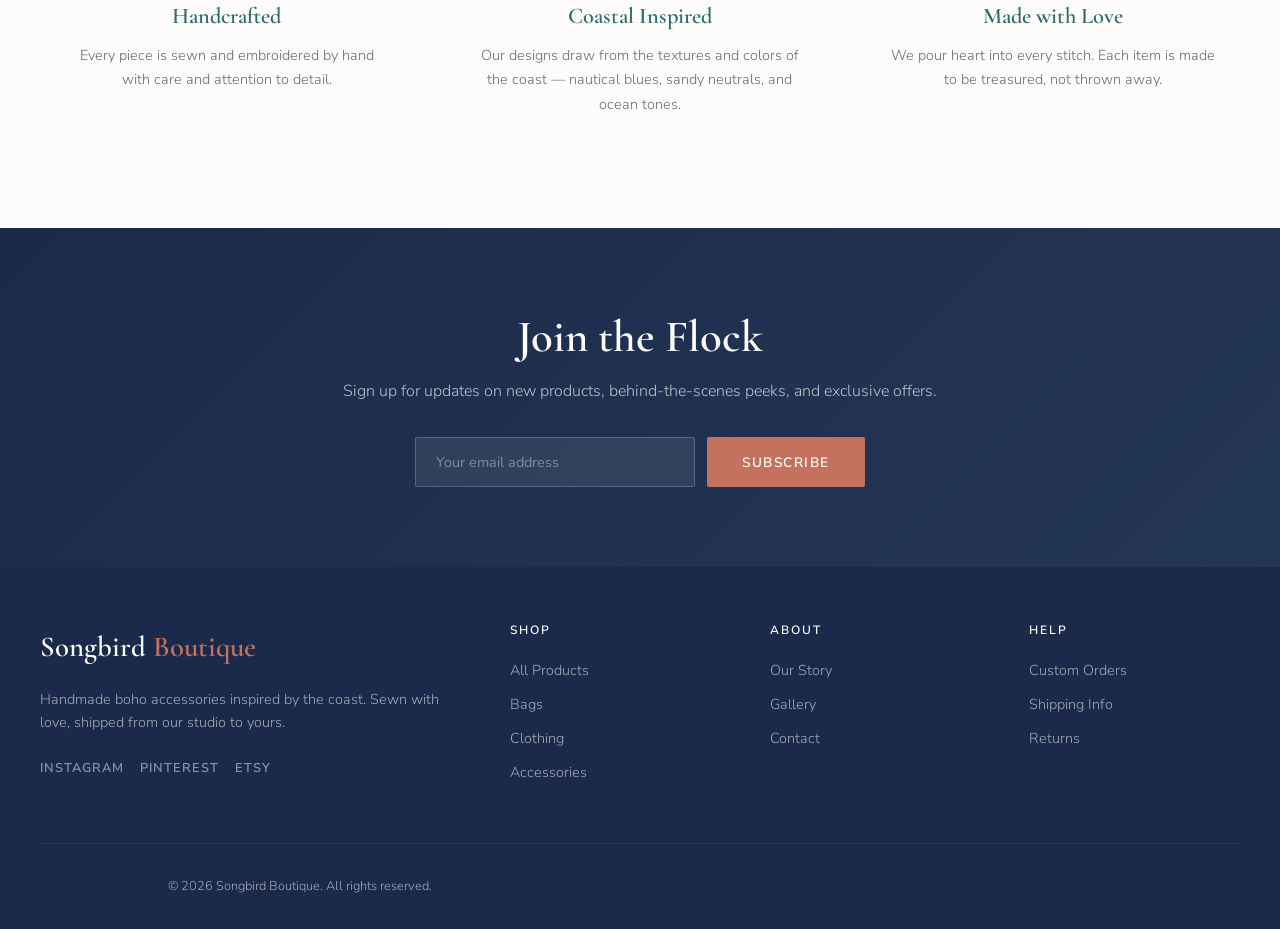
==== commit 8efa1c4b: "Add product photos across all pages Converted photos from HEIC/PNG to JPG and placed them on home, s" ====
--- a/index.html
+++ b/index.html
@@ -57,27 +57,27 @@
     </div>
     <div class="featured-grid container">
       <div class="product-card">
-        <div class="product-card-image">Photo Coming Soon</div>
+        <div class="product-card-image"><img src="images/cosmetic_bag_floral.jpg" alt="Quilted Floral Cosmetic Bag"></div>
         <div class="product-card-info">
-          <h3>Coastal Tote Bag</h3>
-          <p class="price">$48.00</p>
-          <p>Hand-embroidered linen tote with nautical rope handles.</p>
+          <h3>Quilted Floral Cosmetic Bag</h3>
+          <p class="price">$32.00</p>
+          <p>Quilted cosmetic bag in periwinkle with a sweet floral print and aqua zipper.</p>
         </div>
       </div>
       <div class="product-card">
-        <div class="product-card-image">Photo Coming Soon</div>
+        <div class="product-card-image"><img src="images/img_4453.jpg" alt="Lemon Zipper Pouch"></div>
         <div class="product-card-info">
-          <h3>Embroidered Crossbody</h3>
-          <p class="price">$56.00</p>
-          <p>Boho crossbody bag with hand-stitched wildflower design.</p>
+          <h3>Lemon Zipper Pouch</h3>
+          <p class="price">$28.00</p>
+          <p>Bright lemon print pouch with sunny yellow lining. Handmade with love.</p>
         </div>
       </div>
       <div class="product-card">
-        <div class="product-card-image">Photo Coming Soon</div>
+        <div class="product-card-image"><img src="images/img_3683.jpg" alt="Embroidered Nautical Kids Tee"></div>
         <div class="product-card-info">
-          <h3>Linen Zipper Pouch</h3>
+          <h3>Embroidered Nautical Kids Tee</h3>
           <p class="price">$24.00</p>
-          <p>Perfect for essentials — embroidered waves on natural linen.</p>
+          <p>"Wicked Cute" embroidered tee with sailboat, lighthouse, anchor &amp; crab.</p>
         </div>
       </div>
     </div>
@@ -89,7 +89,7 @@
   <!-- About Preview -->
   <section class="about-preview">
     <div class="about-preview-inner container">
-      <div class="about-preview-image">Photo Coming Soon</div>
+      <div class="about-preview-image"><img src="images/img_5564.jpg" alt="Handmade quilted bags" style="width:100%;height:100%;object-fit:cover;border-radius:4px;"></div>
       <div class="about-preview-content">
         <p class="section-label">Our Story</p>
         <h2>Made by Hand, Inspired by the Sea</h2>
--- a/css/styles.css
+++ b/css/styles.css
@@ -390,6 +390,13 @@
   font-family: var(--font-heading);
   font-size: 1.1rem;
   font-style: italic;
+  overflow: hidden;
+}
+
+.product-card-image img {
+  width: 100%;
+  height: 100%;
+  object-fit: cover;
 }
 
 .product-card-info {
